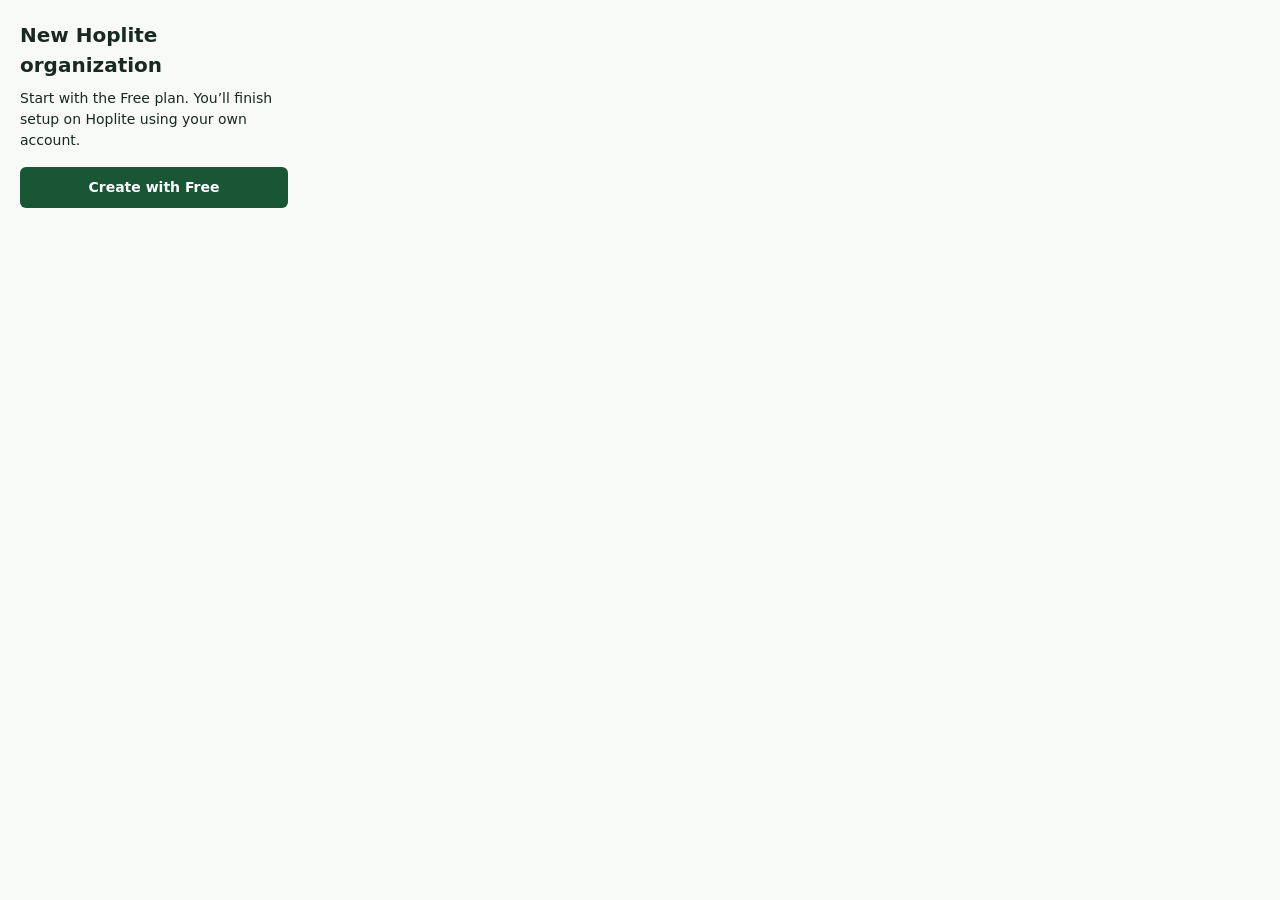
==== extension/popup.html @ 798c3c50 "Hoplite working tree checkpoint" ====
<!doctype html>
<html lang="en">
<head>
  <meta charset="utf-8">
  <title>New Hoplite organization</title>
  <style>
    :root { font: 14px/1.5 system-ui, sans-serif; color: #192820; background: #f7faf7; }
    body { width: 268px; margin: 0; padding: 20px; }
    h1 { margin: 0; font-size: 20px; }
    p { margin: 8px 0 16px; }
    a { display: block; padding: 10px; border-radius: 6px; background: #185636;
        color: white; text-align: center; text-decoration: none; font-weight: 600; }
    a:focus-visible { outline: 3px solid #186aab; outline-offset: 2px; }
  </style>
</head>
<body>
  <h1>New Hoplite organization</h1>
  <p>Start with the Free plan. You’ll finish setup on Hoplite using your own account.</p>
  <a href="https://app.hoplite.sh/login?createNewOrganization=true&amp;plan=free" target="_blank" rel="noopener noreferrer">Create with Free</a>
</body>
</html>
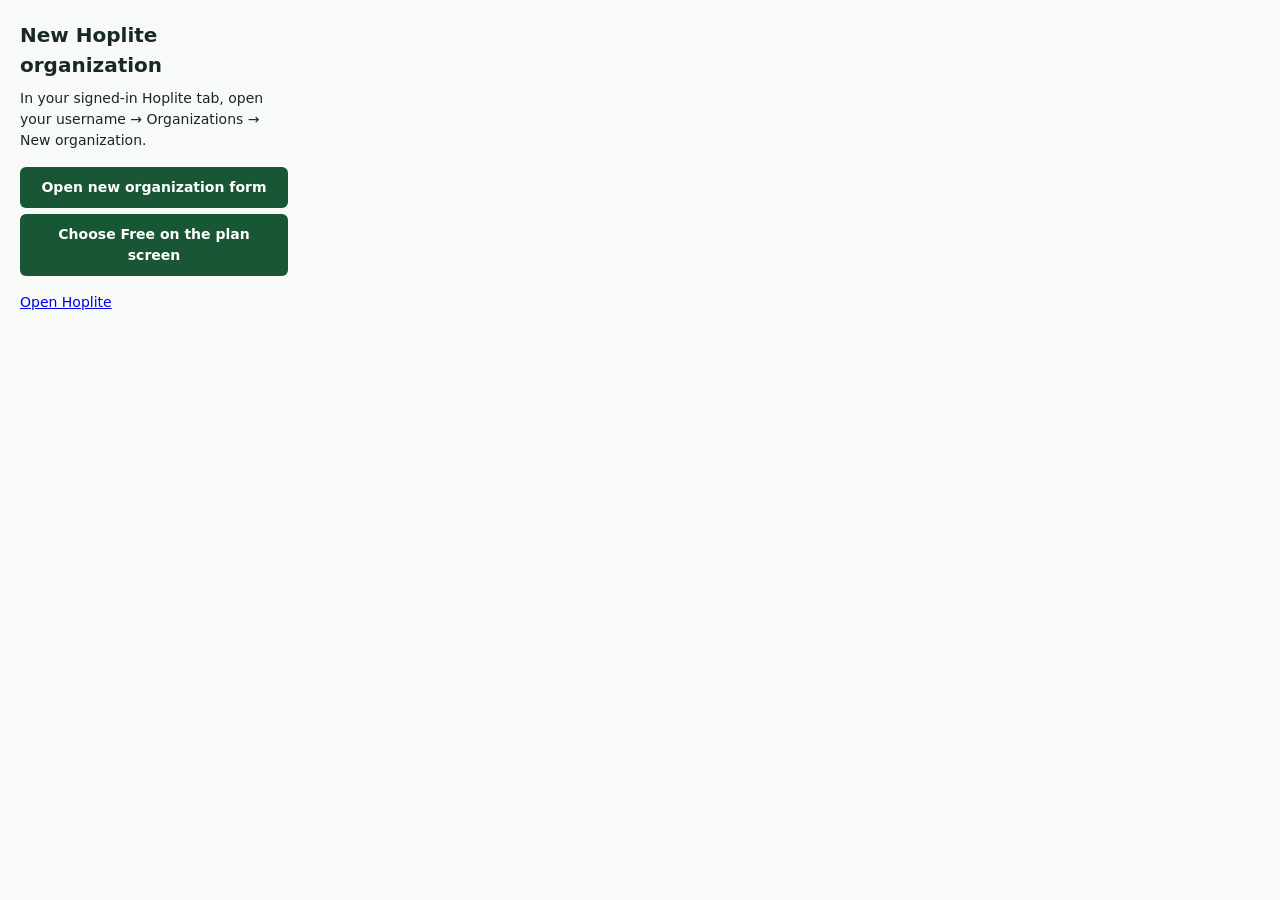
==== commit 5be74492: "Hoplite working tree checkpoint" ====
--- a/extension/popup.html
+++ b/extension/popup.html
@@ -8,14 +8,18 @@
     body { width: 268px; margin: 0; padding: 20px; }
     h1 { margin: 0; font-size: 20px; }
     p { margin: 8px 0 16px; }
-    a { display: block; padding: 10px; border-radius: 6px; background: #185636;
+    button { font: inherit; cursor: pointer; width: 100%; border: none; margin-bottom: 6px; display: block; padding: 10px; border-radius: 6px; background: #185636;
         color: white; text-align: center; text-decoration: none; font-weight: 600; }
-    a:focus-visible { outline: 3px solid #186aab; outline-offset: 2px; }
+    button:focus-visible { outline: 3px solid #186aab; outline-offset: 2px; }
   </style>
 </head>
 <body>
   <h1>New Hoplite organization</h1>
-  <p>Start with the Free plan. You’ll finish setup on Hoplite using your own account.</p>
-  <a href="https://app.hoplite.sh/login?createNewOrganization=true&amp;plan=free" target="_blank" rel="noopener noreferrer">Create with Free</a>
+  <p>In your signed-in Hoplite tab, open your username → Organizations → New organization.</p>
+  <button id="organization">Open new organization form</button>
+  <button id="free">Choose Free on the plan screen</button>
+  <p role="status" id="status"></p>
+  <a href="https://app.hoplite.sh/" target="_blank" rel="noopener noreferrer">Open Hoplite</a>
+  <script src="popup.js"></script>
 </body>
 </html>
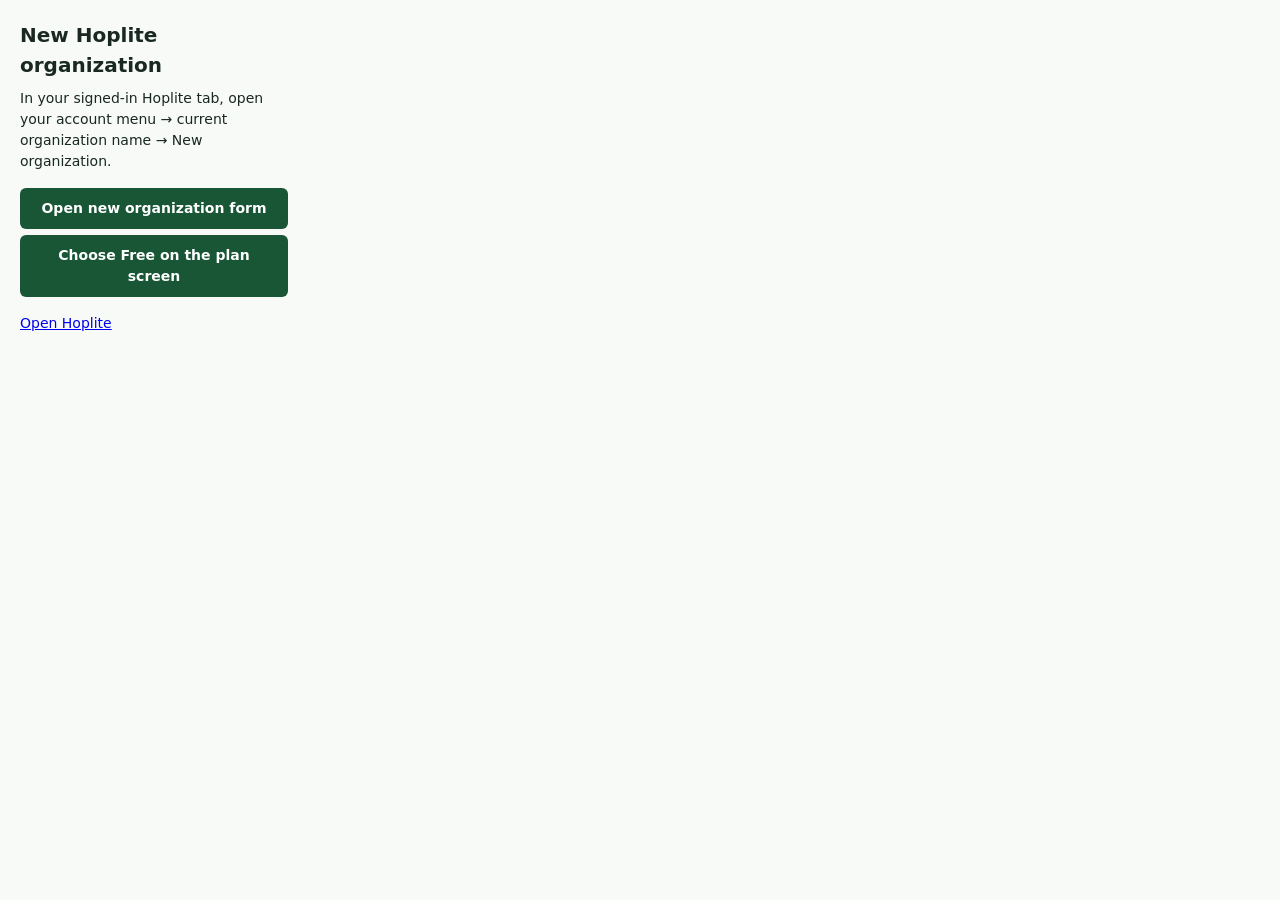
==== commit cada8e40: "Hoplite working tree checkpoint" ====
--- a/extension/popup.html
+++ b/extension/popup.html
@@ -15,7 +15,7 @@
 </head>
 <body>
   <h1>New Hoplite organization</h1>
-  <p>In your signed-in Hoplite tab, open your username → Organizations → New organization.</p>
+  <p>In your signed-in Hoplite tab, open your account menu → current organization name → New organization.</p>
   <button id="organization">Open new organization form</button>
   <button id="free">Choose Free on the plan screen</button>
   <p role="status" id="status"></p>
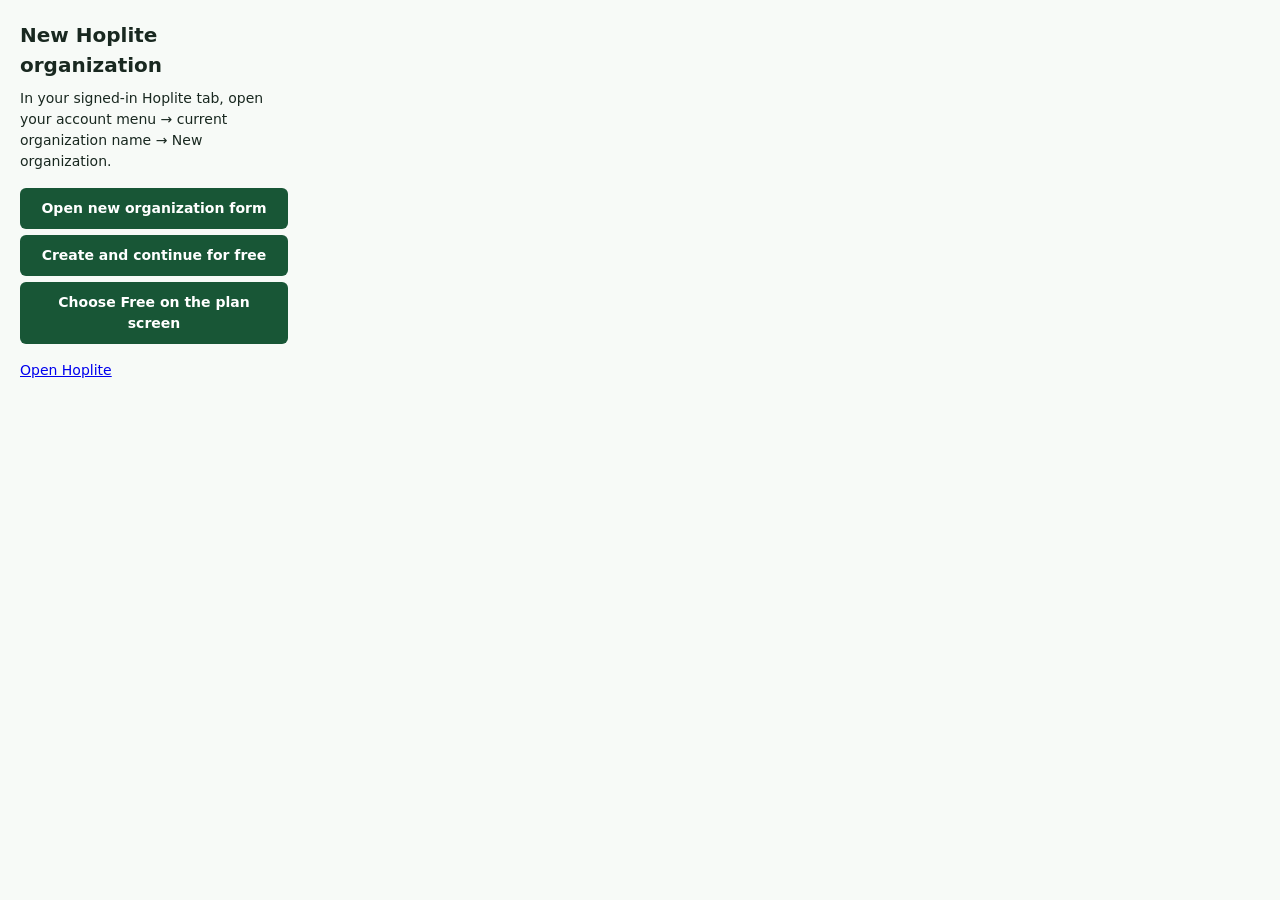
==== commit 6d7b14a1: "Hoplite working tree checkpoint" ====
--- a/extension/popup.html
+++ b/extension/popup.html
@@ -17,9 +17,11 @@
   <h1>New Hoplite organization</h1>
   <p>In your signed-in Hoplite tab, open your account menu → current organization name → New organization.</p>
   <button id="organization">Open new organization form</button>
+  <button id="create">Create and continue for free</button>
   <button id="free">Choose Free on the plan screen</button>
   <p role="status" id="status"></p>
   <a href="https://app.hoplite.sh/" target="_blank" rel="noopener noreferrer">Open Hoplite</a>
+  <script src="flow.js"></script>
   <script src="popup.js"></script>
 </body>
 </html>
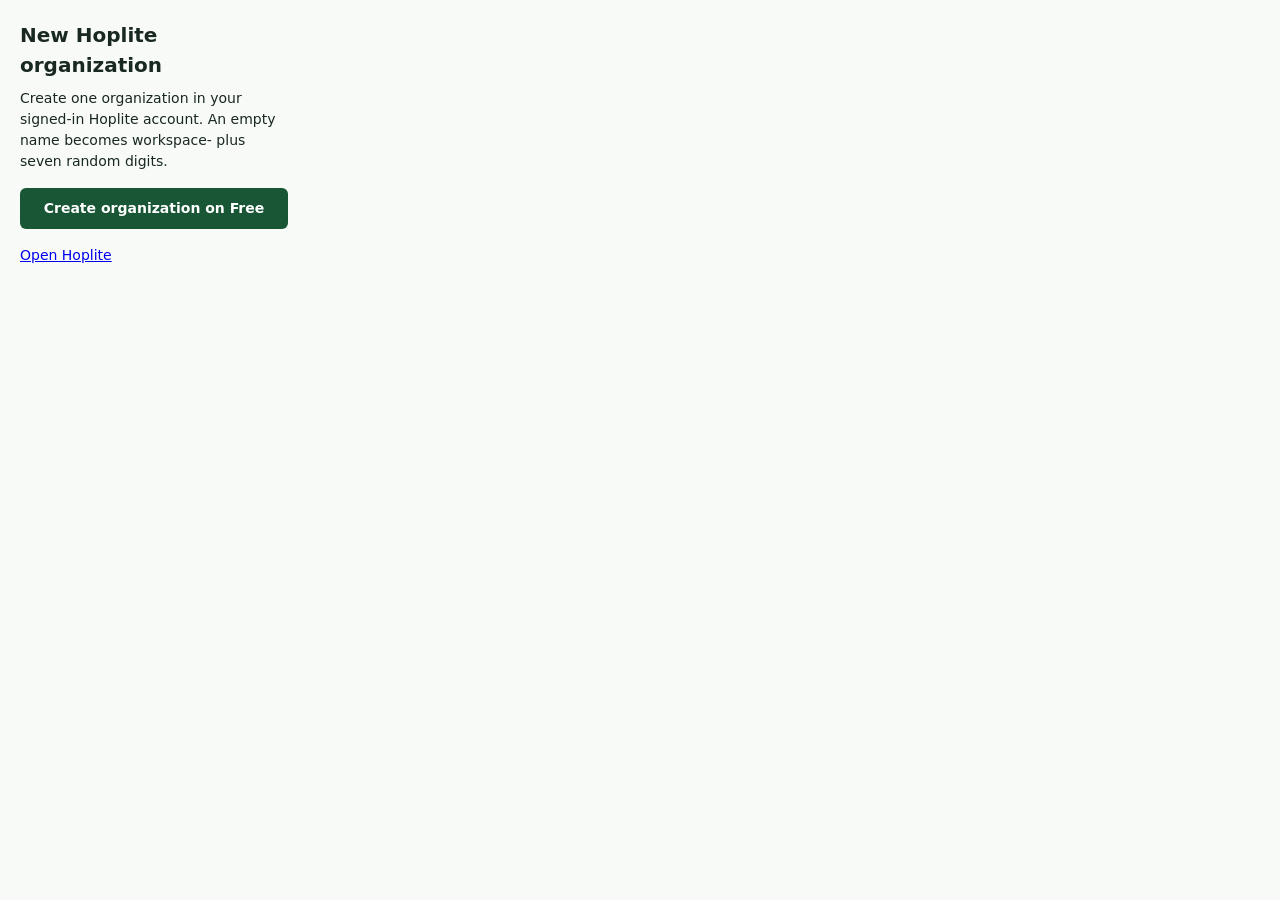
==== commit f2ad709a: "Hoplite working tree checkpoint" ====
--- a/extension/popup.html
+++ b/extension/popup.html
@@ -15,13 +15,10 @@
 </head>
 <body>
   <h1>New Hoplite organization</h1>
-  <p>In your signed-in Hoplite tab, open your account menu → current organization name → New organization.</p>
-  <button id="organization">Open new organization form</button>
-  <button id="create">Create and continue for free</button>
-  <button id="free">Choose Free on the plan screen</button>
+  <p>Create one organization in your signed-in Hoplite account. An empty name becomes workspace- plus seven random digits.</p>
+  <button id="create">Create organization on Free</button>
   <p role="status" id="status"></p>
   <a href="https://app.hoplite.sh/" target="_blank" rel="noopener noreferrer">Open Hoplite</a>
-  <script src="flow.js"></script>
   <script src="popup.js"></script>
 </body>
 </html>
